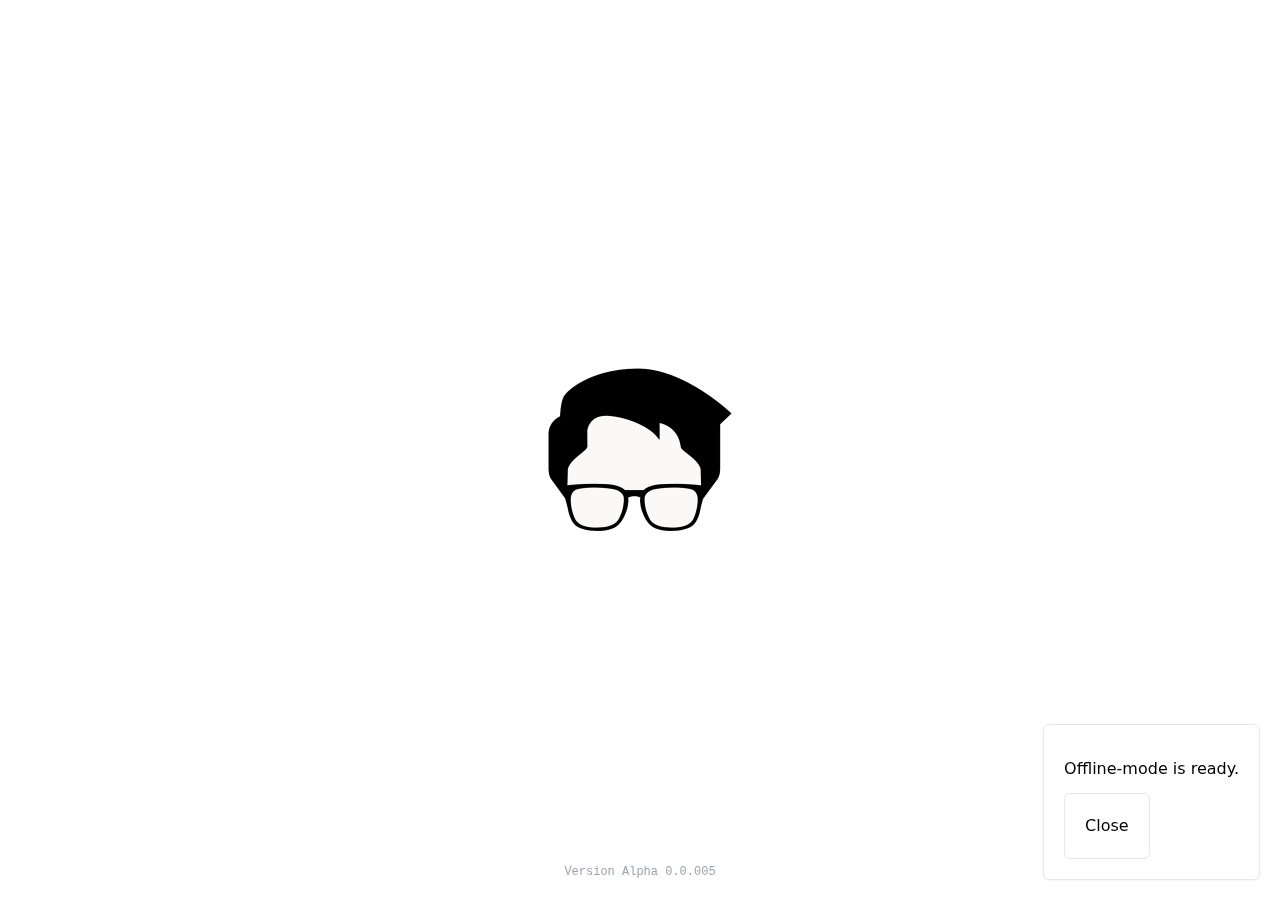
==== index.html @ d0116a81 "link to github" ====
<!-- DONJON - Donjon Philippines

https://donjon.com.ph/
https://twitter.com/donjoncomph
https://github.com/donjoncomph




                                  *&@@@@@@@(                                    
                       @@@@@@@@@@@@@@@@@@@@@@@@@@@@@@/                          
                 @@@@@@@@@@@@@@@@@@@@@@@@@@@@@@@@@@@@@@@@@@                     
             @@@@@@@@@@@@@@@@@@@@@@@@@@@@@@@@@@@@@@@@@@@@@@@@@@@                
          /@@@@@@@@@@@@@@@@@@@@@@@@@@@@@@@@@@@@@@@@@@@@@@@@@@@@@@@@&            
         @@@@@@@@@@@@@@@@@@@@@@@@@@@@@@@@@@@@@@@@@@@@@@@@@@@@@@@@@@@@@@         
        .@@@@@@@@@@@@@@@@@@@@@@@@@@@@@@@@@@@@@@@@@@@@@@@@@@@@@@@@@@@@@@@@@      
        @@@@@@@@@@@@@@@@@@@@@@@@@@@@@@@@@@@@@@@@@@@@@@@@@@@@@@@@@@@@@@@@@@@@@   
       @@@@@@@@@@@@@@@,           @@@@@@@@@@@@@@@@@@@@@@@@@@@@@@@@@@@@@@@@@%    
    (@@@@@@@@@@@@@@@                     @@@@@@@# ,@@@@@@@@@@@@@@@@@@@@@@       
   .@@@@@@@@@@@@@@@                          @@@#     @@@@@@@@@@@@@@@@@@@       
   .@@@@@@@@@@@@@@@                            (#       @@@@@@@@@@@@@@@@@       
   .@@@@@@@@@@@@@@@                                      @@@@@@@@@@@@@@@@       
   .@@@@@@@@@@@@@@@                                       @@@@@@@@@@@@@@@       
   .@@@@@@@@@@@@                                             @@@@@@@@@@@@       
   .@@@@@@@@@                                                  @@@@@@@@@@       
   .@@@@@@@#                                                     @@@@@@@@       
    @@@@@@@                                                      @@@@@@@@       
     @@@@@@                                                      @@@@@@@        
       @@@@@@@@@@@@@@@@@@@@@@@@@            /@@@@@@@@@@@@@@@@@@@@@@@@@          
        .@@@@                    @@@@@@@@@@@                   @@@@@            
          @@&                     @@     @,                     @@              
           @@                     @@     @@                     @*              
           *@                    @@      @@                    @@               
            @@                  @@        &@                  %@                
              @@              @@.           @@              /@@                 
                  %@@@@@@@@@                    #@@@@@@@@@                      









-->
<!DOCTYPE html>
<html lang="en">
<head>
<meta charset="utf-8" />
<meta name="viewport" content="width=device-width, initial-scale=1.0" />
<meta name="description" content="DONJON is an innovation entity that focuses on ideas, technology, music and nature." />
<meta name="theme-color" content="#FFFFFF" />
<meta name="robots" content="all" />
<title>DONJON</title>
<link rel="apple-touch-icon" sizes="180x180" href="/apple-touch-icon.png" />
<link rel="icon" type="image/png" sizes="64x64" href="/favicon-64x64.png" />
<link rel="icon" type="image/png" sizes="32x32" href="/favicon-32x32.png" />
<link rel="icon" type="image/png" sizes="16x16" href="/favicon-16x16.png" />
<link rel="icon" type="image/svg+xml" href="/favicon.svg" />
<link rel="shortcut icon" type="image/x-icon" href="/favicon.ico" />
  <script type="module" crossorigin src="/assets/index-064e9f41.js"></script>
  <link rel="stylesheet" href="/assets/index-8ccf3481.css">
<link rel="manifest" href="/manifest.webmanifest"></head>
<body class="overflow-hidden overscroll-contain pointer-events-none">
<div id="app"></div>

<noscript><strong>DONJON needs JavaScript enabled.</strong></noscript>
</body>
</html>
---- assets/index-8ccf3481.css ----
*,:before,:after{box-sizing:border-box;border-width:0;border-style:solid;border-color:#e5e7eb}:before,:after{--tw-content: ""}html{line-height:1.5;-webkit-text-size-adjust:100%;-moz-tab-size:4;-o-tab-size:4;tab-size:4;font-family:ui-sans-serif,system-ui,-apple-system,BlinkMacSystemFont,Segoe UI,Roboto,Helvetica Neue,Arial,Noto Sans,sans-serif,"Apple Color Emoji","Segoe UI Emoji",Segoe UI Symbol,"Noto Color Emoji";font-feature-settings:normal;font-variation-settings:normal}body{margin:0;line-height:inherit}hr{height:0;color:inherit;border-top-width:1px}abbr:where([title]){-webkit-text-decoration:underline dotted;text-decoration:underline dotted}h1,h2,h3,h4,h5,h6{font-size:inherit;font-weight:inherit}a{color:inherit;text-decoration:inherit}b,strong{font-weight:bolder}code,kbd,samp,pre{font-family:ui-monospace,SFMono-Regular,Menlo,Monaco,Consolas,Liberation Mono,Courier New,monospace;font-size:1em}small{font-size:80%}sub,sup{font-size:75%;line-height:0;position:relative;vertical-align:baseline}sub{bottom:-.25em}sup{top:-.5em}table{text-indent:0;border-color:inherit;border-collapse:collapse}button,input,optgroup,select,textarea{font-family:inherit;font-feature-settings:inherit;font-variation-settings:inherit;font-size:100%;font-weight:inherit;line-height:inherit;color:inherit;margin:0;padding:0}button,select{text-transform:none}button,[type=button],[type=reset],[type=submit]{-webkit-appearance:button;background-color:transparent;background-image:none}:-moz-focusring{outline:auto}:-moz-ui-invalid{box-shadow:none}progress{vertical-align:baseline}::-webkit-inner-spin-button,::-webkit-outer-spin-button{height:auto}[type=search]{-webkit-appearance:textfield;outline-offset:-2px}::-webkit-search-decoration{-webkit-appearance:none}::-webkit-file-upload-button{-webkit-appearance:button;font:inherit}summary{display:list-item}blockquote,dl,dd,h1,h2,h3,h4,h5,h6,hr,figure,p,pre{margin:0}fieldset{margin:0;padding:0}legend{padding:0}ol,ul,menu{list-style:none;margin:0;padding:0}dialog{padding:0}textarea{resize:vertical}input::-moz-placeholder,textarea::-moz-placeholder{opacity:1;color:#9ca3af}input::placeholder,textarea::placeholder{opacity:1;color:#9ca3af}button,[role=button]{cursor:pointer}:disabled{cursor:default}img,svg,video,canvas,audio,iframe,embed,object{display:block;vertical-align:middle}img,video{max-width:100%;height:auto}[hidden]{display:none}*,:before,:after{--tw-border-spacing-x: 0;--tw-border-spacing-y: 0;--tw-translate-x: 0;--tw-translate-y: 0;--tw-rotate: 0;--tw-skew-x: 0;--tw-skew-y: 0;--tw-scale-x: 1;--tw-scale-y: 1;--tw-pan-x: ;--tw-pan-y: ;--tw-pinch-zoom: ;--tw-scroll-snap-strictness: proximity;--tw-gradient-from-position: ;--tw-gradient-via-position: ;--tw-gradient-to-position: ;--tw-ordinal: ;--tw-slashed-zero: ;--tw-numeric-figure: ;--tw-numeric-spacing: ;--tw-numeric-fraction: ;--tw-ring-inset: ;--tw-ring-offset-width: 0px;--tw-ring-offset-color: #fff;--tw-ring-color: rgb(59 130 246 / .5);--tw-ring-offset-shadow: 0 0 #0000;--tw-ring-shadow: 0 0 #0000;--tw-shadow: 0 0 #0000;--tw-shadow-colored: 0 0 #0000;--tw-blur: ;--tw-brightness: ;--tw-contrast: ;--tw-grayscale: ;--tw-hue-rotate: ;--tw-invert: ;--tw-saturate: ;--tw-sepia: ;--tw-drop-shadow: ;--tw-backdrop-blur: ;--tw-backdrop-brightness: ;--tw-backdrop-contrast: ;--tw-backdrop-grayscale: ;--tw-backdrop-hue-rotate: ;--tw-backdrop-invert: ;--tw-backdrop-opacity: ;--tw-backdrop-saturate: ;--tw-backdrop-sepia: }::backdrop{--tw-border-spacing-x: 0;--tw-border-spacing-y: 0;--tw-translate-x: 0;--tw-translate-y: 0;--tw-rotate: 0;--tw-skew-x: 0;--tw-skew-y: 0;--tw-scale-x: 1;--tw-scale-y: 1;--tw-pan-x: ;--tw-pan-y: ;--tw-pinch-zoom: ;--tw-scroll-snap-strictness: proximity;--tw-gradient-from-position: ;--tw-gradient-via-position: ;--tw-gradient-to-position: ;--tw-ordinal: ;--tw-slashed-zero: ;--tw-numeric-figure: ;--tw-numeric-spacing: ;--tw-numeric-fraction: ;--tw-ring-inset: ;--tw-ring-offset-width: 0px;--tw-ring-offset-color: #fff;--tw-ring-color: rgb(59 130 246 / .5);--tw-ring-offset-shadow: 0 0 #0000;--tw-ring-shadow: 0 0 #0000;--tw-shadow: 0 0 #0000;--tw-shadow-colored: 0 0 #0000;--tw-blur: ;--tw-brightness: ;--tw-contrast: ;--tw-grayscale: ;--tw-hue-rotate: ;--tw-invert: ;--tw-saturate: ;--tw-sepia: ;--tw-drop-shadow: ;--tw-backdrop-blur: ;--tw-backdrop-brightness: ;--tw-backdrop-contrast: ;--tw-backdrop-grayscale: ;--tw-backdrop-hue-rotate: ;--tw-backdrop-invert: ;--tw-backdrop-opacity: ;--tw-backdrop-saturate: ;--tw-backdrop-sepia: }.container{width:100%}@media (min-width: 640px){.container{max-width:640px}}@media (min-width: 768px){.container{max-width:768px}}@media (min-width: 1024px){.container{max-width:1024px}}@media (min-width: 1280px){.container{max-width:1280px}}@media (min-width: 1536px){.container{max-width:1536px}}.visible{visibility:visible}.invisible{visibility:hidden}.static{position:static}.fixed{position:fixed}.bottom-0{bottom:0px}.bottom-5{bottom:1.25rem}.right-0{right:0px}.top-5{top:1.25rem}.z-auto{z-index:auto}.m-5{margin:1.25rem}.mx-auto{margin-left:auto;margin-right:auto}.my-3{margin-top:.75rem;margin-bottom:.75rem}.my-auto{margin-top:auto;margin-bottom:auto}.flex{display:flex}.inline-flex{display:inline-flex}.h-full{height:100%}.h-screen{height:100vh}@keyframes pulse{50%{opacity:.5}}.animate-pulse{animation:pulse 2s cubic-bezier(.4,0,.6,1) infinite}.place-content-center{place-content:center}.items-center{align-items:center}.justify-center{justify-content:center}.rounded-lg{border-radius:.5rem}.rounded-md{border-radius:.375rem}.border{border-width:1px}.border-0{border-width:0px}.bg-lime-400{--tw-bg-opacity: 1;background-color:rgb(163 230 53 / var(--tw-bg-opacity))}.p-10{padding:2.5rem}.p-5{padding:1.25rem}.px-9{padding-left:2.25rem;padding-right:2.25rem}.py-3{padding-top:.75rem;padding-bottom:.75rem}.text-left{text-align:left}.font-mono{font-family:ui-monospace,SFMono-Regular,Menlo,Monaco,Consolas,Liberation Mono,Courier New,monospace}.text-xs{font-size:.75rem;line-height:1rem}.text-black{--tw-text-opacity: 1;color:rgb(0 0 0 / var(--tw-text-opacity))}.text-gray-400{--tw-text-opacity: 1;color:rgb(156 163 175 / var(--tw-text-opacity))}.shadow-sm{--tw-shadow: 0 1px 2px 0 rgb(0 0 0 / .05);--tw-shadow-colored: 0 1px 2px 0 var(--tw-shadow-color);box-shadow:var(--tw-ring-offset-shadow, 0 0 #0000),var(--tw-ring-shadow, 0 0 #0000),var(--tw-shadow)}.pwa-toast{position:fixed;right:0px;bottom:0px;z-index:auto;margin:1.25rem;border-radius:.375rem;border-width:1px;padding:1.25rem;text-align:left;--tw-shadow: 0 1px 2px 0 rgb(0 0 0 / .05);--tw-shadow-colored: 0 1px 2px 0 var(--tw-shadow-color);box-shadow:var(--tw-ring-offset-shadow, 0 0 #0000),var(--tw-ring-shadow, 0 0 #0000),var(--tw-shadow)}.pwa-toast .message{margin-top:.75rem;margin-bottom:.75rem}.pwa-toast button{border-radius:.375rem;border-width:1px;padding:1.25rem}
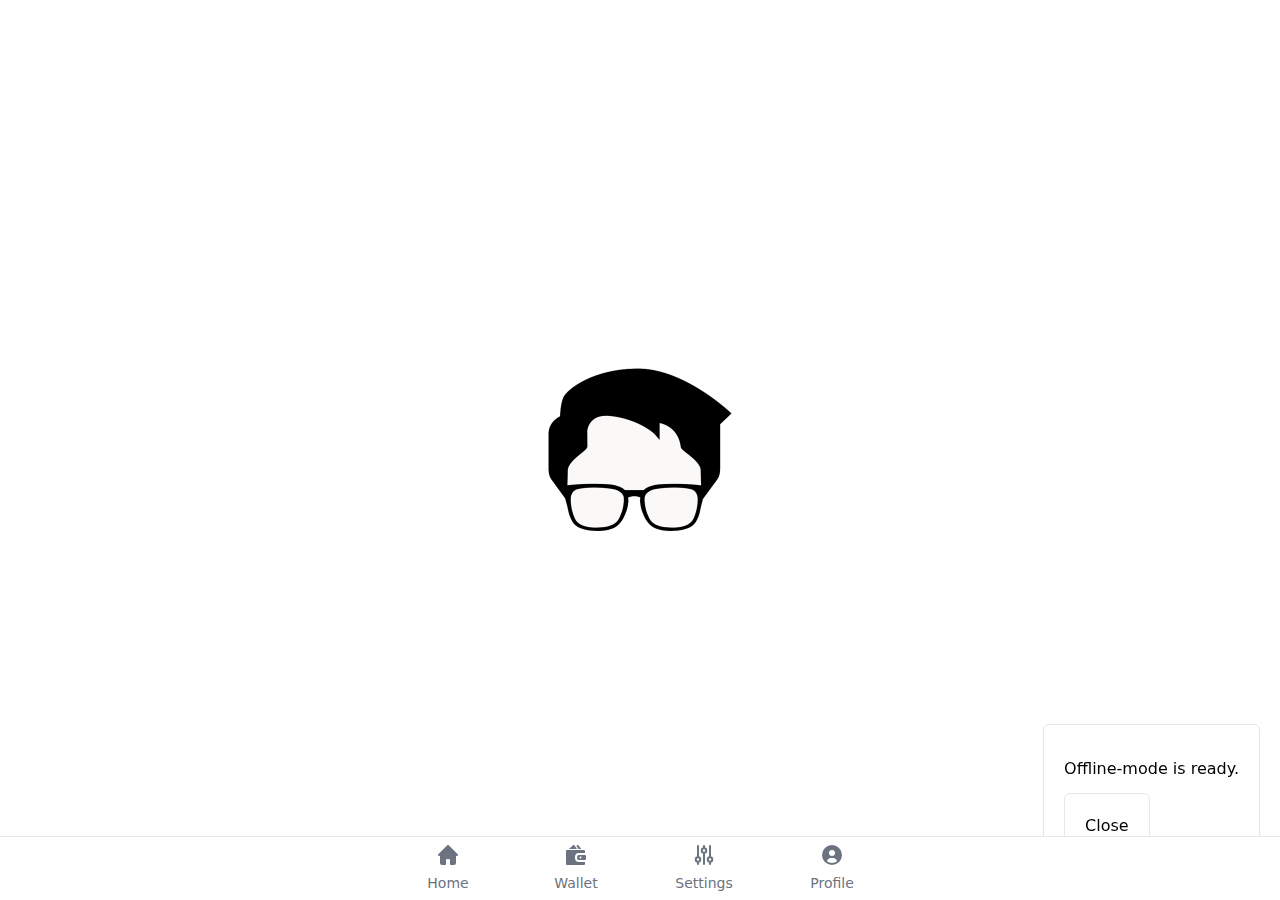
==== commit c8214f92: "version Alpha 0.0.006" ====
--- a/index.html
+++ b/index.html
@@ -59,8 +59,8 @@
 <link rel="icon" type="image/png" sizes="16x16" href="/favicon-16x16.png" />
 <link rel="icon" type="image/svg+xml" href="/favicon.svg" />
 <link rel="shortcut icon" type="image/x-icon" href="/favicon.ico" />
-  <script type="module" crossorigin src="/assets/index-064e9f41.js"></script>
-  <link rel="stylesheet" href="/assets/index-8ccf3481.css">
+  <script type="module" crossorigin src="/assets/index-a3310cd2.js"></script>
+  <link rel="stylesheet" href="/assets/index-ad580ae8.css">
 <link rel="manifest" href="/manifest.webmanifest"></head>
 <body class="overflow-hidden overscroll-contain pointer-events-none">
 <div id="app"></div>
--- a/assets/index-ad580ae8.css
+++ b/assets/index-ad580ae8.css
@@ -0,0 +1 @@
+*,:before,:after{box-sizing:border-box;border-width:0;border-style:solid;border-color:#e5e7eb}:before,:after{--tw-content: ""}html,:host{line-height:1.5;-webkit-text-size-adjust:100%;-moz-tab-size:4;-o-tab-size:4;tab-size:4;font-family:ui-sans-serif,system-ui,sans-serif,"Apple Color Emoji","Segoe UI Emoji",Segoe UI Symbol,"Noto Color Emoji";font-feature-settings:normal;font-variation-settings:normal;-webkit-tap-highlight-color:transparent}body{margin:0;line-height:inherit}hr{height:0;color:inherit;border-top-width:1px}abbr:where([title]){-webkit-text-decoration:underline dotted;text-decoration:underline dotted}h1,h2,h3,h4,h5,h6{font-size:inherit;font-weight:inherit}a{color:inherit;text-decoration:inherit}b,strong{font-weight:bolder}code,kbd,samp,pre{font-family:ui-monospace,SFMono-Regular,Menlo,Monaco,Consolas,Liberation Mono,Courier New,monospace;font-feature-settings:normal;font-variation-settings:normal;font-size:1em}small{font-size:80%}sub,sup{font-size:75%;line-height:0;position:relative;vertical-align:baseline}sub{bottom:-.25em}sup{top:-.5em}table{text-indent:0;border-color:inherit;border-collapse:collapse}button,input,optgroup,select,textarea{font-family:inherit;font-feature-settings:inherit;font-variation-settings:inherit;font-size:100%;font-weight:inherit;line-height:inherit;letter-spacing:inherit;color:inherit;margin:0;padding:0}button,select{text-transform:none}button,input:where([type=button]),input:where([type=reset]),input:where([type=submit]){-webkit-appearance:button;background-color:transparent;background-image:none}:-moz-focusring{outline:auto}:-moz-ui-invalid{box-shadow:none}progress{vertical-align:baseline}::-webkit-inner-spin-button,::-webkit-outer-spin-button{height:auto}[type=search]{-webkit-appearance:textfield;outline-offset:-2px}::-webkit-search-decoration{-webkit-appearance:none}::-webkit-file-upload-button{-webkit-appearance:button;font:inherit}summary{display:list-item}blockquote,dl,dd,h1,h2,h3,h4,h5,h6,hr,figure,p,pre{margin:0}fieldset{margin:0;padding:0}legend{padding:0}ol,ul,menu{list-style:none;margin:0;padding:0}dialog{padding:0}textarea{resize:vertical}input::-moz-placeholder,textarea::-moz-placeholder{opacity:1;color:#9ca3af}input::placeholder,textarea::placeholder{opacity:1;color:#9ca3af}button,[role=button]{cursor:pointer}:disabled{cursor:default}img,svg,video,canvas,audio,iframe,embed,object{display:block;vertical-align:middle}img,video{max-width:100%;height:auto}[hidden]{display:none}*,:before,:after{--tw-border-spacing-x: 0;--tw-border-spacing-y: 0;--tw-translate-x: 0;--tw-translate-y: 0;--tw-rotate: 0;--tw-skew-x: 0;--tw-skew-y: 0;--tw-scale-x: 1;--tw-scale-y: 1;--tw-pan-x: ;--tw-pan-y: ;--tw-pinch-zoom: ;--tw-scroll-snap-strictness: proximity;--tw-gradient-from-position: ;--tw-gradient-via-position: ;--tw-gradient-to-position: ;--tw-ordinal: ;--tw-slashed-zero: ;--tw-numeric-figure: ;--tw-numeric-spacing: ;--tw-numeric-fraction: ;--tw-ring-inset: ;--tw-ring-offset-width: 0px;--tw-ring-offset-color: #fff;--tw-ring-color: rgb(59 130 246 / .5);--tw-ring-offset-shadow: 0 0 #0000;--tw-ring-shadow: 0 0 #0000;--tw-shadow: 0 0 #0000;--tw-shadow-colored: 0 0 #0000;--tw-blur: ;--tw-brightness: ;--tw-contrast: ;--tw-grayscale: ;--tw-hue-rotate: ;--tw-invert: ;--tw-saturate: ;--tw-sepia: ;--tw-drop-shadow: ;--tw-backdrop-blur: ;--tw-backdrop-brightness: ;--tw-backdrop-contrast: ;--tw-backdrop-grayscale: ;--tw-backdrop-hue-rotate: ;--tw-backdrop-invert: ;--tw-backdrop-opacity: ;--tw-backdrop-saturate: ;--tw-backdrop-sepia: ;--tw-contain-size: ;--tw-contain-layout: ;--tw-contain-paint: ;--tw-contain-style: }::backdrop{--tw-border-spacing-x: 0;--tw-border-spacing-y: 0;--tw-translate-x: 0;--tw-translate-y: 0;--tw-rotate: 0;--tw-skew-x: 0;--tw-skew-y: 0;--tw-scale-x: 1;--tw-scale-y: 1;--tw-pan-x: ;--tw-pan-y: ;--tw-pinch-zoom: ;--tw-scroll-snap-strictness: proximity;--tw-gradient-from-position: ;--tw-gradient-via-position: ;--tw-gradient-to-position: ;--tw-ordinal: ;--tw-slashed-zero: ;--tw-numeric-figure: ;--tw-numeric-spacing: ;--tw-numeric-fraction: ;--tw-ring-inset: ;--tw-ring-offset-width: 0px;--tw-ring-offset-color: #fff;--tw-ring-color: rgb(59 130 246 / .5);--tw-ring-offset-shadow: 0 0 #0000;--tw-ring-shadow: 0 0 #0000;--tw-shadow: 0 0 #0000;--tw-shadow-colored: 0 0 #0000;--tw-blur: ;--tw-brightness: ;--tw-contrast: ;--tw-grayscale: ;--tw-hue-rotate: ;--tw-invert: ;--tw-saturate: ;--tw-sepia: ;--tw-drop-shadow: ;--tw-backdrop-blur: ;--tw-backdrop-brightness: ;--tw-backdrop-contrast: ;--tw-backdrop-grayscale: ;--tw-backdrop-hue-rotate: ;--tw-backdrop-invert: ;--tw-backdrop-opacity: ;--tw-backdrop-saturate: ;--tw-backdrop-sepia: ;--tw-contain-size: ;--tw-contain-layout: ;--tw-contain-paint: ;--tw-contain-style: }.container{width:100%}@media (min-width: 640px){.container{max-width:640px}}@media (min-width: 768px){.container{max-width:768px}}@media (min-width: 1024px){.container{max-width:1024px}}@media (min-width: 1280px){.container{max-width:1280px}}@media (min-width: 1536px){.container{max-width:1536px}}.visible{visibility:visible}.invisible{visibility:hidden}.static{position:static}.fixed{position:fixed}.bottom-0{bottom:0}.bottom-5{bottom:1.25rem}.left-0{left:0}.right-0{right:0}.top-5{top:1.25rem}.z-50{z-index:50}.z-auto{z-index:auto}.m-5{margin:1.25rem}.mx-auto{margin-left:auto;margin-right:auto}.my-3{margin-top:.75rem;margin-bottom:.75rem}.my-auto{margin-top:auto;margin-bottom:auto}.mb-2{margin-bottom:.5rem}.flex{display:flex}.inline-flex{display:inline-flex}.grid{display:grid}.h-16{height:4rem}.h-5{height:1.25rem}.h-full{height:100%}.h-screen{height:100vh}.w-5{width:1.25rem}.w-full{width:100%}.max-w-lg{max-width:32rem}@keyframes pulse{50%{opacity:.5}}.animate-pulse{animation:pulse 2s cubic-bezier(.4,0,.6,1) infinite}.grid-cols-4{grid-template-columns:repeat(4,minmax(0,1fr))}.flex-col{flex-direction:column}.place-content-center{place-content:center}.items-center{align-items:center}.justify-center{justify-content:center}.rounded-lg{border-radius:.5rem}.rounded-md{border-radius:.375rem}.border{border-width:1px}.border-0{border-width:0px}.border-t{border-top-width:1px}.border-gray-200{--tw-border-opacity: 1;border-color:rgb(229 231 235 / var(--tw-border-opacity))}.bg-lime-400{--tw-bg-opacity: 1;background-color:rgb(163 230 53 / var(--tw-bg-opacity))}.bg-white{--tw-bg-opacity: 1;background-color:rgb(255 255 255 / var(--tw-bg-opacity))}.p-10{padding:2.5rem}.p-5{padding:1.25rem}.px-5{padding-left:1.25rem;padding-right:1.25rem}.px-9{padding-left:2.25rem;padding-right:2.25rem}.py-3{padding-top:.75rem;padding-bottom:.75rem}.text-left{text-align:left}.font-mono{font-family:ui-monospace,SFMono-Regular,Menlo,Monaco,Consolas,Liberation Mono,Courier New,monospace}.text-sm{font-size:.875rem;line-height:1.25rem}.text-xs{font-size:.75rem;line-height:1rem}.font-medium{font-weight:500}.text-black{--tw-text-opacity: 1;color:rgb(0 0 0 / var(--tw-text-opacity))}.text-gray-400{--tw-text-opacity: 1;color:rgb(156 163 175 / var(--tw-text-opacity))}.text-gray-500{--tw-text-opacity: 1;color:rgb(107 114 128 / var(--tw-text-opacity))}.shadow-sm{--tw-shadow: 0 1px 2px 0 rgb(0 0 0 / .05);--tw-shadow-colored: 0 1px 2px 0 var(--tw-shadow-color);box-shadow:var(--tw-ring-offset-shadow, 0 0 #0000),var(--tw-ring-shadow, 0 0 #0000),var(--tw-shadow)}.hover\:bg-gray-50:hover{--tw-bg-opacity: 1;background-color:rgb(249 250 251 / var(--tw-bg-opacity))}.group:hover .group-hover\:text-blue-600{--tw-text-opacity: 1;color:rgb(37 99 235 / var(--tw-text-opacity))}@media (prefers-color-scheme: dark){.dark\:border-gray-600{--tw-border-opacity: 1;border-color:rgb(75 85 99 / var(--tw-border-opacity))}.dark\:bg-gray-700{--tw-bg-opacity: 1;background-color:rgb(55 65 81 / var(--tw-bg-opacity))}.dark\:text-gray-400{--tw-text-opacity: 1;color:rgb(156 163 175 / var(--tw-text-opacity))}.dark\:hover\:bg-gray-800:hover{--tw-bg-opacity: 1;background-color:rgb(31 41 55 / var(--tw-bg-opacity))}.group:hover .dark\:group-hover\:text-blue-500{--tw-text-opacity: 1;color:rgb(59 130 246 / var(--tw-text-opacity))}}.pwa-toast{position:fixed;right:0;bottom:0;z-index:auto;margin:1.25rem;border-radius:.375rem;border-width:1px;padding:1.25rem;text-align:left;--tw-shadow: 0 1px 2px 0 rgb(0 0 0 / .05);--tw-shadow-colored: 0 1px 2px 0 var(--tw-shadow-color);box-shadow:var(--tw-ring-offset-shadow, 0 0 #0000),var(--tw-ring-shadow, 0 0 #0000),var(--tw-shadow)}.pwa-toast .message{margin-top:.75rem;margin-bottom:.75rem}.pwa-toast button{border-radius:.375rem;border-width:1px;padding:1.25rem}
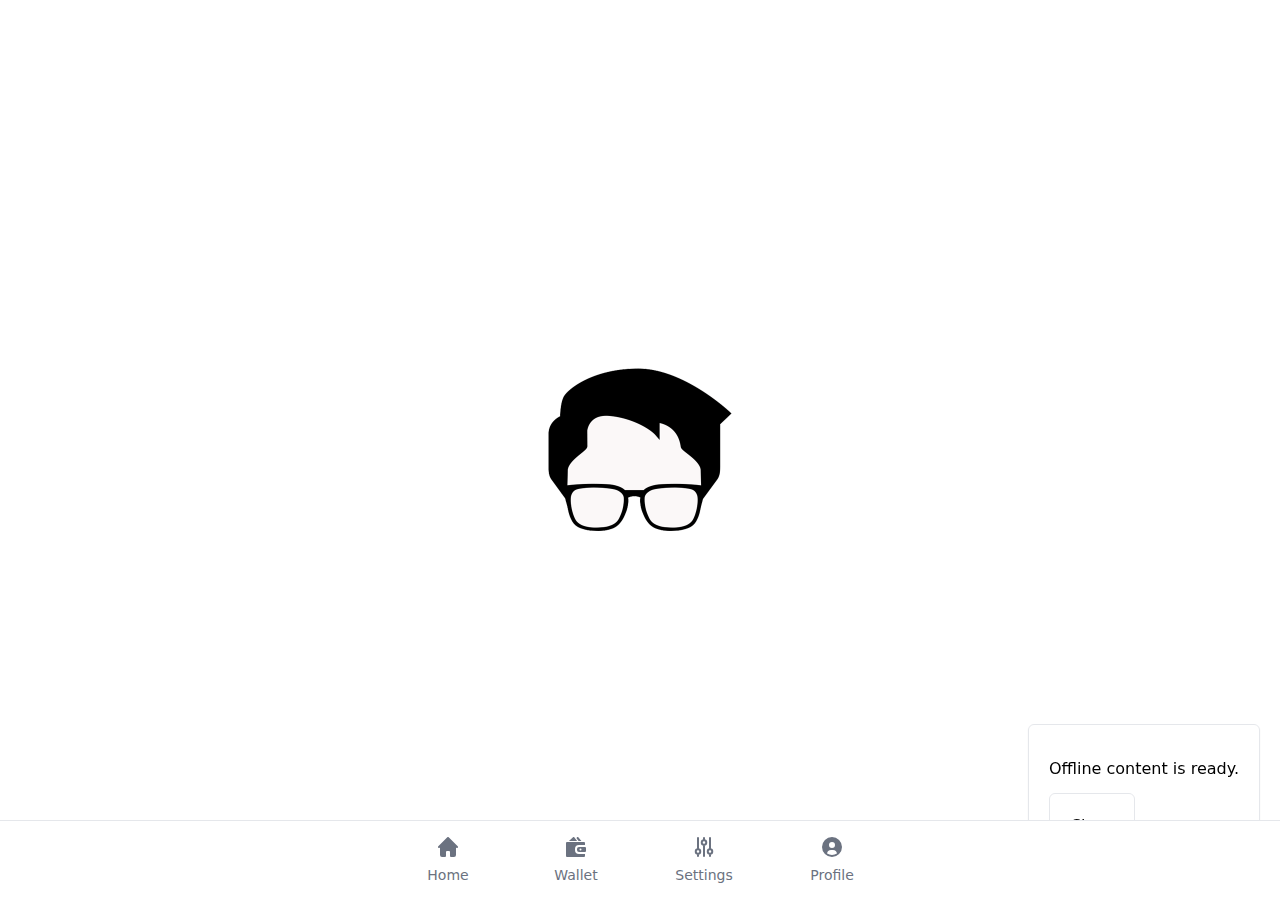
==== commit 701466f7: "version Alpha 0.0.007" ====
--- a/index.html
+++ b/index.html
@@ -59,8 +59,8 @@
 <link rel="icon" type="image/png" sizes="16x16" href="/favicon-16x16.png" />
 <link rel="icon" type="image/svg+xml" href="/favicon.svg" />
 <link rel="shortcut icon" type="image/x-icon" href="/favicon.ico" />
-  <script type="module" crossorigin src="/assets/index-a3310cd2.js"></script>
-  <link rel="stylesheet" href="/assets/index-ad580ae8.css">
+  <script type="module" crossorigin src="/assets/index-020f67b7.js"></script>
+  <link rel="stylesheet" href="/assets/index-e0534574.css">
 <link rel="manifest" href="/manifest.webmanifest"></head>
 <body class="overflow-hidden overscroll-contain pointer-events-none">
 <div id="app"></div>
--- a/assets/index-e0534574.css
+++ b/assets/index-e0534574.css
@@ -0,0 +1 @@
+*,:before,:after{box-sizing:border-box;border-width:0;border-style:solid;border-color:#e5e7eb}:before,:after{--tw-content: ""}html,:host{line-height:1.5;-webkit-text-size-adjust:100%;-moz-tab-size:4;-o-tab-size:4;tab-size:4;font-family:ui-sans-serif,system-ui,sans-serif,"Apple Color Emoji","Segoe UI Emoji",Segoe UI Symbol,"Noto Color Emoji";font-feature-settings:normal;font-variation-settings:normal;-webkit-tap-highlight-color:transparent}body{margin:0;line-height:inherit}hr{height:0;color:inherit;border-top-width:1px}abbr:where([title]){-webkit-text-decoration:underline dotted;text-decoration:underline dotted}h1,h2,h3,h4,h5,h6{font-size:inherit;font-weight:inherit}a{color:inherit;text-decoration:inherit}b,strong{font-weight:bolder}code,kbd,samp,pre{font-family:ui-monospace,SFMono-Regular,Menlo,Monaco,Consolas,Liberation Mono,Courier New,monospace;font-feature-settings:normal;font-variation-settings:normal;font-size:1em}small{font-size:80%}sub,sup{font-size:75%;line-height:0;position:relative;vertical-align:baseline}sub{bottom:-.25em}sup{top:-.5em}table{text-indent:0;border-color:inherit;border-collapse:collapse}button,input,optgroup,select,textarea{font-family:inherit;font-feature-settings:inherit;font-variation-settings:inherit;font-size:100%;font-weight:inherit;line-height:inherit;letter-spacing:inherit;color:inherit;margin:0;padding:0}button,select{text-transform:none}button,input:where([type=button]),input:where([type=reset]),input:where([type=submit]){-webkit-appearance:button;background-color:transparent;background-image:none}:-moz-focusring{outline:auto}:-moz-ui-invalid{box-shadow:none}progress{vertical-align:baseline}::-webkit-inner-spin-button,::-webkit-outer-spin-button{height:auto}[type=search]{-webkit-appearance:textfield;outline-offset:-2px}::-webkit-search-decoration{-webkit-appearance:none}::-webkit-file-upload-button{-webkit-appearance:button;font:inherit}summary{display:list-item}blockquote,dl,dd,h1,h2,h3,h4,h5,h6,hr,figure,p,pre{margin:0}fieldset{margin:0;padding:0}legend{padding:0}ol,ul,menu{list-style:none;margin:0;padding:0}dialog{padding:0}textarea{resize:vertical}input::-moz-placeholder,textarea::-moz-placeholder{opacity:1;color:#9ca3af}input::placeholder,textarea::placeholder{opacity:1;color:#9ca3af}button,[role=button]{cursor:pointer}:disabled{cursor:default}img,svg,video,canvas,audio,iframe,embed,object{display:block;vertical-align:middle}img,video{max-width:100%;height:auto}[hidden]{display:none}*,:before,:after{--tw-border-spacing-x: 0;--tw-border-spacing-y: 0;--tw-translate-x: 0;--tw-translate-y: 0;--tw-rotate: 0;--tw-skew-x: 0;--tw-skew-y: 0;--tw-scale-x: 1;--tw-scale-y: 1;--tw-pan-x: ;--tw-pan-y: ;--tw-pinch-zoom: ;--tw-scroll-snap-strictness: proximity;--tw-gradient-from-position: ;--tw-gradient-via-position: ;--tw-gradient-to-position: ;--tw-ordinal: ;--tw-slashed-zero: ;--tw-numeric-figure: ;--tw-numeric-spacing: ;--tw-numeric-fraction: ;--tw-ring-inset: ;--tw-ring-offset-width: 0px;--tw-ring-offset-color: #fff;--tw-ring-color: rgb(59 130 246 / .5);--tw-ring-offset-shadow: 0 0 #0000;--tw-ring-shadow: 0 0 #0000;--tw-shadow: 0 0 #0000;--tw-shadow-colored: 0 0 #0000;--tw-blur: ;--tw-brightness: ;--tw-contrast: ;--tw-grayscale: ;--tw-hue-rotate: ;--tw-invert: ;--tw-saturate: ;--tw-sepia: ;--tw-drop-shadow: ;--tw-backdrop-blur: ;--tw-backdrop-brightness: ;--tw-backdrop-contrast: ;--tw-backdrop-grayscale: ;--tw-backdrop-hue-rotate: ;--tw-backdrop-invert: ;--tw-backdrop-opacity: ;--tw-backdrop-saturate: ;--tw-backdrop-sepia: ;--tw-contain-size: ;--tw-contain-layout: ;--tw-contain-paint: ;--tw-contain-style: }::backdrop{--tw-border-spacing-x: 0;--tw-border-spacing-y: 0;--tw-translate-x: 0;--tw-translate-y: 0;--tw-rotate: 0;--tw-skew-x: 0;--tw-skew-y: 0;--tw-scale-x: 1;--tw-scale-y: 1;--tw-pan-x: ;--tw-pan-y: ;--tw-pinch-zoom: ;--tw-scroll-snap-strictness: proximity;--tw-gradient-from-position: ;--tw-gradient-via-position: ;--tw-gradient-to-position: ;--tw-ordinal: ;--tw-slashed-zero: ;--tw-numeric-figure: ;--tw-numeric-spacing: ;--tw-numeric-fraction: ;--tw-ring-inset: ;--tw-ring-offset-width: 0px;--tw-ring-offset-color: #fff;--tw-ring-color: rgb(59 130 246 / .5);--tw-ring-offset-shadow: 0 0 #0000;--tw-ring-shadow: 0 0 #0000;--tw-shadow: 0 0 #0000;--tw-shadow-colored: 0 0 #0000;--tw-blur: ;--tw-brightness: ;--tw-contrast: ;--tw-grayscale: ;--tw-hue-rotate: ;--tw-invert: ;--tw-saturate: ;--tw-sepia: ;--tw-drop-shadow: ;--tw-backdrop-blur: ;--tw-backdrop-brightness: ;--tw-backdrop-contrast: ;--tw-backdrop-grayscale: ;--tw-backdrop-hue-rotate: ;--tw-backdrop-invert: ;--tw-backdrop-opacity: ;--tw-backdrop-saturate: ;--tw-backdrop-sepia: ;--tw-contain-size: ;--tw-contain-layout: ;--tw-contain-paint: ;--tw-contain-style: }.container{width:100%}@media (min-width: 640px){.container{max-width:640px}}@media (min-width: 768px){.container{max-width:768px}}@media (min-width: 1024px){.container{max-width:1024px}}@media (min-width: 1280px){.container{max-width:1280px}}@media (min-width: 1536px){.container{max-width:1536px}}.visible{visibility:visible}.invisible{visibility:hidden}.static{position:static}.fixed{position:fixed}.bottom-0{bottom:0}.bottom-5{bottom:1.25rem}.left-0{left:0}.right-0{right:0}.top-5{top:1.25rem}.z-50{z-index:50}.z-auto{z-index:auto}.m-5{margin:1.25rem}.mx-auto{margin-left:auto;margin-right:auto}.my-3{margin-top:.75rem;margin-bottom:.75rem}.my-auto{margin-top:auto;margin-bottom:auto}.mb-2{margin-bottom:.5rem}.flex{display:flex}.inline-flex{display:inline-flex}.grid{display:grid}.h-20{height:5rem}.h-5{height:1.25rem}.h-full{height:100%}.h-screen{height:100vh}.w-5{width:1.25rem}.w-full{width:100%}.max-w-lg{max-width:32rem}@keyframes pulse{50%{opacity:.5}}.animate-pulse{animation:pulse 2s cubic-bezier(.4,0,.6,1) infinite}.grid-cols-4{grid-template-columns:repeat(4,minmax(0,1fr))}.flex-col{flex-direction:column}.place-content-center{place-content:center}.items-center{align-items:center}.justify-center{justify-content:center}.rounded-lg{border-radius:.5rem}.rounded-md{border-radius:.375rem}.border{border-width:1px}.border-0{border-width:0px}.border-t{border-top-width:1px}.border-gray-200{--tw-border-opacity: 1;border-color:rgb(229 231 235 / var(--tw-border-opacity))}.bg-lime-400{--tw-bg-opacity: 1;background-color:rgb(163 230 53 / var(--tw-bg-opacity))}.bg-white{--tw-bg-opacity: 1;background-color:rgb(255 255 255 / var(--tw-bg-opacity))}.p-10{padding:2.5rem}.p-5{padding:1.25rem}.px-5{padding-left:1.25rem;padding-right:1.25rem}.px-9{padding-left:2.25rem;padding-right:2.25rem}.py-3{padding-top:.75rem;padding-bottom:.75rem}.text-left{text-align:left}.font-mono{font-family:ui-monospace,SFMono-Regular,Menlo,Monaco,Consolas,Liberation Mono,Courier New,monospace}.text-sm{font-size:.875rem;line-height:1.25rem}.text-xs{font-size:.75rem;line-height:1rem}.font-medium{font-weight:500}.text-black{--tw-text-opacity: 1;color:rgb(0 0 0 / var(--tw-text-opacity))}.text-gray-400{--tw-text-opacity: 1;color:rgb(156 163 175 / var(--tw-text-opacity))}.text-gray-500{--tw-text-opacity: 1;color:rgb(107 114 128 / var(--tw-text-opacity))}.shadow-sm{--tw-shadow: 0 1px 2px 0 rgb(0 0 0 / .05);--tw-shadow-colored: 0 1px 2px 0 var(--tw-shadow-color);box-shadow:var(--tw-ring-offset-shadow, 0 0 #0000),var(--tw-ring-shadow, 0 0 #0000),var(--tw-shadow)}.hover\:bg-gray-50:hover{--tw-bg-opacity: 1;background-color:rgb(249 250 251 / var(--tw-bg-opacity))}.group:hover .group-hover\:text-blue-600{--tw-text-opacity: 1;color:rgb(37 99 235 / var(--tw-text-opacity))}@media (prefers-color-scheme: dark){.dark\:border-gray-600{--tw-border-opacity: 1;border-color:rgb(75 85 99 / var(--tw-border-opacity))}.dark\:bg-gray-700{--tw-bg-opacity: 1;background-color:rgb(55 65 81 / var(--tw-bg-opacity))}.dark\:text-gray-400{--tw-text-opacity: 1;color:rgb(156 163 175 / var(--tw-text-opacity))}.dark\:hover\:bg-gray-800:hover{--tw-bg-opacity: 1;background-color:rgb(31 41 55 / var(--tw-bg-opacity))}.group:hover .dark\:group-hover\:text-blue-500{--tw-text-opacity: 1;color:rgb(59 130 246 / var(--tw-text-opacity))}}.pwa-toast{position:fixed;right:0;bottom:0;z-index:auto;margin:1.25rem;border-radius:.375rem;border-width:1px;padding:1.25rem;text-align:left;--tw-shadow: 0 1px 2px 0 rgb(0 0 0 / .05);--tw-shadow-colored: 0 1px 2px 0 var(--tw-shadow-color);box-shadow:var(--tw-ring-offset-shadow, 0 0 #0000),var(--tw-ring-shadow, 0 0 #0000),var(--tw-shadow)}.pwa-toast .message{margin-top:.75rem;margin-bottom:.75rem}.pwa-toast button{border-radius:.375rem;border-width:1px;padding:1.25rem}
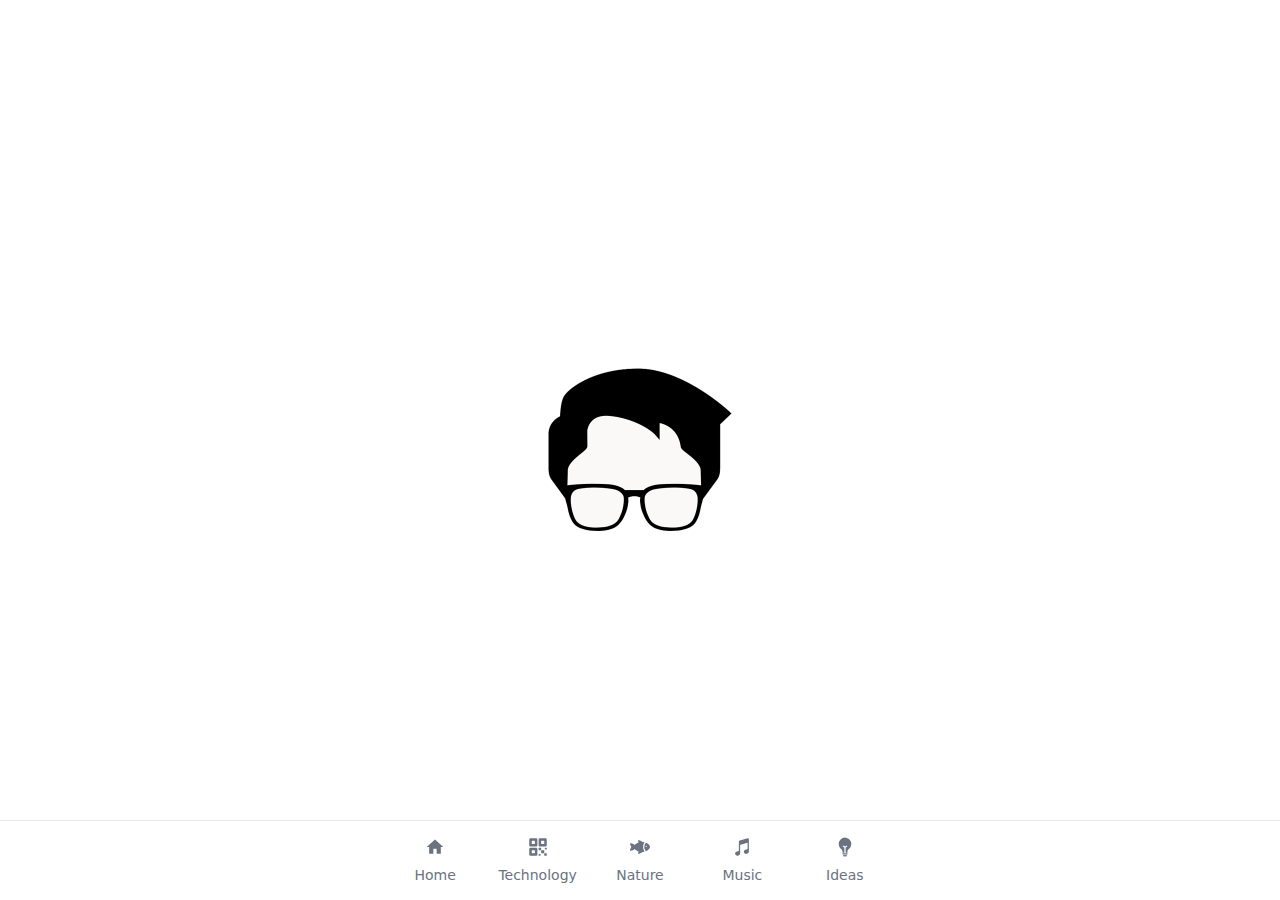
==== commit 7b787cc9: "updated alpha" ====
--- a/index.html
+++ b/index.html
@@ -59,8 +59,8 @@
 <link rel="icon" type="image/png" sizes="16x16" href="/favicon-16x16.png" />
 <link rel="icon" type="image/svg+xml" href="/favicon.svg" />
 <link rel="shortcut icon" type="image/x-icon" href="/favicon.ico" />
-  <script type="module" crossorigin src="/assets/index-020f67b7.js"></script>
-  <link rel="stylesheet" href="/assets/index-e0534574.css">
+  <script type="module" crossorigin src="/assets/index-12463a88.js"></script>
+  <link rel="stylesheet" href="/assets/index-323af0ec.css">
 <link rel="manifest" href="/manifest.webmanifest"></head>
 <body class="overflow-hidden overscroll-contain pointer-events-none">
 <div id="app"></div>
--- a/assets/index-323af0ec.css
+++ b/assets/index-323af0ec.css
@@ -0,0 +1 @@
+*,:before,:after{box-sizing:border-box;border-width:0;border-style:solid;border-color:#e5e7eb}:before,:after{--tw-content: ""}html,:host{line-height:1.5;-webkit-text-size-adjust:100%;-moz-tab-size:4;-o-tab-size:4;tab-size:4;font-family:ui-sans-serif,system-ui,sans-serif,"Apple Color Emoji","Segoe UI Emoji",Segoe UI Symbol,"Noto Color Emoji";font-feature-settings:normal;font-variation-settings:normal;-webkit-tap-highlight-color:transparent}body{margin:0;line-height:inherit}hr{height:0;color:inherit;border-top-width:1px}abbr:where([title]){-webkit-text-decoration:underline dotted;text-decoration:underline dotted}h1,h2,h3,h4,h5,h6{font-size:inherit;font-weight:inherit}a{color:inherit;text-decoration:inherit}b,strong{font-weight:bolder}code,kbd,samp,pre{font-family:ui-monospace,SFMono-Regular,Menlo,Monaco,Consolas,Liberation Mono,Courier New,monospace;font-feature-settings:normal;font-variation-settings:normal;font-size:1em}small{font-size:80%}sub,sup{font-size:75%;line-height:0;position:relative;vertical-align:baseline}sub{bottom:-.25em}sup{top:-.5em}table{text-indent:0;border-color:inherit;border-collapse:collapse}button,input,optgroup,select,textarea{font-family:inherit;font-feature-settings:inherit;font-variation-settings:inherit;font-size:100%;font-weight:inherit;line-height:inherit;letter-spacing:inherit;color:inherit;margin:0;padding:0}button,select{text-transform:none}button,input:where([type=button]),input:where([type=reset]),input:where([type=submit]){-webkit-appearance:button;background-color:transparent;background-image:none}:-moz-focusring{outline:auto}:-moz-ui-invalid{box-shadow:none}progress{vertical-align:baseline}::-webkit-inner-spin-button,::-webkit-outer-spin-button{height:auto}[type=search]{-webkit-appearance:textfield;outline-offset:-2px}::-webkit-search-decoration{-webkit-appearance:none}::-webkit-file-upload-button{-webkit-appearance:button;font:inherit}summary{display:list-item}blockquote,dl,dd,h1,h2,h3,h4,h5,h6,hr,figure,p,pre{margin:0}fieldset{margin:0;padding:0}legend{padding:0}ol,ul,menu{list-style:none;margin:0;padding:0}dialog{padding:0}textarea{resize:vertical}input::-moz-placeholder,textarea::-moz-placeholder{opacity:1;color:#9ca3af}input::placeholder,textarea::placeholder{opacity:1;color:#9ca3af}button,[role=button]{cursor:pointer}:disabled{cursor:default}img,svg,video,canvas,audio,iframe,embed,object{display:block;vertical-align:middle}img,video{max-width:100%;height:auto}[hidden]{display:none}*,:before,:after{--tw-border-spacing-x: 0;--tw-border-spacing-y: 0;--tw-translate-x: 0;--tw-translate-y: 0;--tw-rotate: 0;--tw-skew-x: 0;--tw-skew-y: 0;--tw-scale-x: 1;--tw-scale-y: 1;--tw-pan-x: ;--tw-pan-y: ;--tw-pinch-zoom: ;--tw-scroll-snap-strictness: proximity;--tw-gradient-from-position: ;--tw-gradient-via-position: ;--tw-gradient-to-position: ;--tw-ordinal: ;--tw-slashed-zero: ;--tw-numeric-figure: ;--tw-numeric-spacing: ;--tw-numeric-fraction: ;--tw-ring-inset: ;--tw-ring-offset-width: 0px;--tw-ring-offset-color: #fff;--tw-ring-color: rgb(59 130 246 / .5);--tw-ring-offset-shadow: 0 0 #0000;--tw-ring-shadow: 0 0 #0000;--tw-shadow: 0 0 #0000;--tw-shadow-colored: 0 0 #0000;--tw-blur: ;--tw-brightness: ;--tw-contrast: ;--tw-grayscale: ;--tw-hue-rotate: ;--tw-invert: ;--tw-saturate: ;--tw-sepia: ;--tw-drop-shadow: ;--tw-backdrop-blur: ;--tw-backdrop-brightness: ;--tw-backdrop-contrast: ;--tw-backdrop-grayscale: ;--tw-backdrop-hue-rotate: ;--tw-backdrop-invert: ;--tw-backdrop-opacity: ;--tw-backdrop-saturate: ;--tw-backdrop-sepia: ;--tw-contain-size: ;--tw-contain-layout: ;--tw-contain-paint: ;--tw-contain-style: }::backdrop{--tw-border-spacing-x: 0;--tw-border-spacing-y: 0;--tw-translate-x: 0;--tw-translate-y: 0;--tw-rotate: 0;--tw-skew-x: 0;--tw-skew-y: 0;--tw-scale-x: 1;--tw-scale-y: 1;--tw-pan-x: ;--tw-pan-y: ;--tw-pinch-zoom: ;--tw-scroll-snap-strictness: proximity;--tw-gradient-from-position: ;--tw-gradient-via-position: ;--tw-gradient-to-position: ;--tw-ordinal: ;--tw-slashed-zero: ;--tw-numeric-figure: ;--tw-numeric-spacing: ;--tw-numeric-fraction: ;--tw-ring-inset: ;--tw-ring-offset-width: 0px;--tw-ring-offset-color: #fff;--tw-ring-color: rgb(59 130 246 / .5);--tw-ring-offset-shadow: 0 0 #0000;--tw-ring-shadow: 0 0 #0000;--tw-shadow: 0 0 #0000;--tw-shadow-colored: 0 0 #0000;--tw-blur: ;--tw-brightness: ;--tw-contrast: ;--tw-grayscale: ;--tw-hue-rotate: ;--tw-invert: ;--tw-saturate: ;--tw-sepia: ;--tw-drop-shadow: ;--tw-backdrop-blur: ;--tw-backdrop-brightness: ;--tw-backdrop-contrast: ;--tw-backdrop-grayscale: ;--tw-backdrop-hue-rotate: ;--tw-backdrop-invert: ;--tw-backdrop-opacity: ;--tw-backdrop-saturate: ;--tw-backdrop-sepia: ;--tw-contain-size: ;--tw-contain-layout: ;--tw-contain-paint: ;--tw-contain-style: }.container{width:100%}@media (min-width: 640px){.container{max-width:640px}}@media (min-width: 768px){.container{max-width:768px}}@media (min-width: 1024px){.container{max-width:1024px}}@media (min-width: 1280px){.container{max-width:1280px}}@media (min-width: 1536px){.container{max-width:1536px}}.static{position:static}.fixed{position:fixed}.bottom-0{bottom:0}.bottom-5{bottom:1.25rem}.left-0{left:0}.right-0{right:0}.z-50{z-index:50}.z-auto{z-index:auto}.m-5{margin:1.25rem}.mx-auto{margin-left:auto;margin-right:auto}.my-3{margin-top:.75rem;margin-bottom:.75rem}.my-auto{margin-top:auto;margin-bottom:auto}.mb-2{margin-bottom:.5rem}.flex{display:flex}.inline-flex{display:inline-flex}.grid{display:grid}.h-20{height:5rem}.h-5{height:1.25rem}.h-full{height:100%}.h-screen{height:100vh}.w-5{width:1.25rem}.w-full{width:100%}.max-w-lg{max-width:32rem}.animate-none{animation:none}.grid-cols-5{grid-template-columns:repeat(5,minmax(0,1fr))}.flex-col{flex-direction:column}.place-content-center{place-content:center}.items-center{align-items:center}.justify-center{justify-content:center}.overflow-y-auto{overflow-y:auto}.rounded{border-radius:.25rem}.rounded-md{border-radius:.375rem}.border{border-width:1px}.border-t{border-top-width:1px}.border-gray-200{--tw-border-opacity: 1;border-color:rgb(229 231 235 / var(--tw-border-opacity))}.bg-white{--tw-bg-opacity: 1;background-color:rgb(255 255 255 / var(--tw-bg-opacity))}.bg-opacity-75{--tw-bg-opacity: .75}.bg-fixed{background-attachment:fixed}.bg-center{background-position:center}.bg-no-repeat{background-repeat:no-repeat}.p-10{padding:2.5rem}.p-3{padding:.75rem}.p-5{padding:1.25rem}.px-5{padding-left:1.25rem;padding-right:1.25rem}.text-left{text-align:left}.font-mono{font-family:ui-monospace,SFMono-Regular,Menlo,Monaco,Consolas,Liberation Mono,Courier New,monospace}.text-sm{font-size:.875rem;line-height:1.25rem}.text-xs{font-size:.75rem;line-height:1rem}.font-medium{font-weight:500}.text-black{--tw-text-opacity: 1;color:rgb(0 0 0 / var(--tw-text-opacity))}.text-gray-400{--tw-text-opacity: 1;color:rgb(156 163 175 / var(--tw-text-opacity))}.text-gray-500{--tw-text-opacity: 1;color:rgb(107 114 128 / var(--tw-text-opacity))}.shadow-lg{--tw-shadow: 0 10px 15px -3px rgb(0 0 0 / .1), 0 4px 6px -4px rgb(0 0 0 / .1);--tw-shadow-colored: 0 10px 15px -3px var(--tw-shadow-color), 0 4px 6px -4px var(--tw-shadow-color);box-shadow:var(--tw-ring-offset-shadow, 0 0 #0000),var(--tw-ring-shadow, 0 0 #0000),var(--tw-shadow)}.hover\:bg-gray-50:hover{--tw-bg-opacity: 1;background-color:rgb(249 250 251 / var(--tw-bg-opacity))}.group:hover .group-hover\:text-blue-600{--tw-text-opacity: 1;color:rgb(37 99 235 / var(--tw-text-opacity))}@media (prefers-color-scheme: dark){.dark\:border-gray-600{--tw-border-opacity: 1;border-color:rgb(75 85 99 / var(--tw-border-opacity))}.dark\:bg-gray-900{--tw-bg-opacity: 1;background-color:rgb(17 24 39 / var(--tw-bg-opacity))}.dark\:text-gray-400{--tw-text-opacity: 1;color:rgb(156 163 175 / var(--tw-text-opacity))}.dark\:hover\:bg-gray-800:hover{--tw-bg-opacity: 1;background-color:rgb(31 41 55 / var(--tw-bg-opacity))}.group:hover .dark\:group-hover\:text-blue-500{--tw-text-opacity: 1;color:rgb(59 130 246 / var(--tw-text-opacity))}}.pwa-toast{position:fixed;right:0;bottom:0;z-index:auto;margin:1.25rem;border-radius:.375rem;border-width:1px;padding:1.25rem;text-align:left;--tw-shadow: 0 1px 2px 0 rgb(0 0 0 / .05);--tw-shadow-colored: 0 1px 2px 0 var(--tw-shadow-color);box-shadow:var(--tw-ring-offset-shadow, 0 0 #0000),var(--tw-ring-shadow, 0 0 #0000),var(--tw-shadow)}.pwa-toast .message{margin-top:.75rem;margin-bottom:.75rem}.pwa-toast button{border-radius:.375rem;border-width:1px;padding:1.25rem}
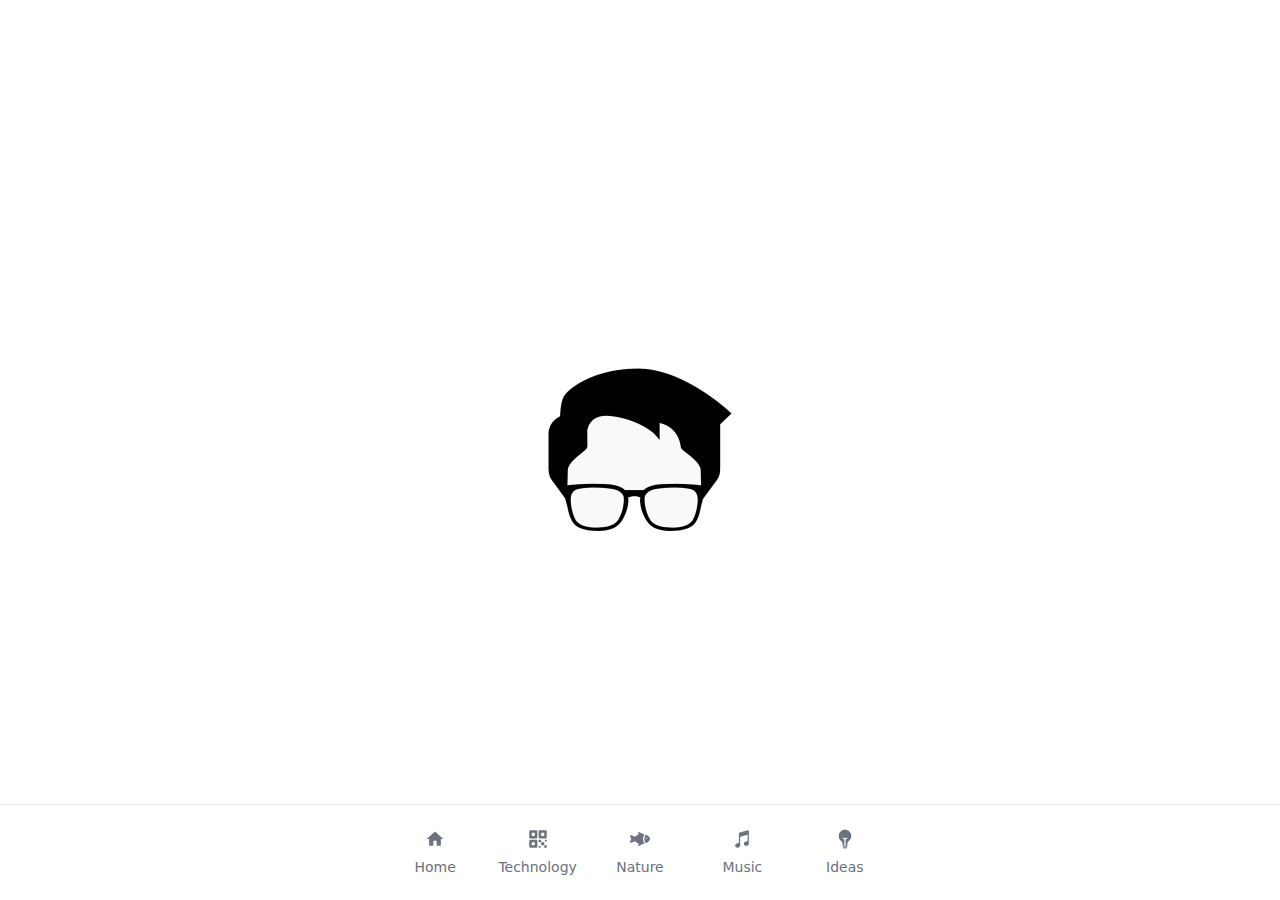
==== commit a280f0d3: "updated alpha 20240611" ====
--- a/index.html
+++ b/index.html
@@ -59,8 +59,8 @@
 <link rel="icon" type="image/png" sizes="16x16" href="/favicon-16x16.png" />
 <link rel="icon" type="image/svg+xml" href="/favicon.svg" />
 <link rel="shortcut icon" type="image/x-icon" href="/favicon.ico" />
-  <script type="module" crossorigin src="/assets/index-12463a88.js"></script>
-  <link rel="stylesheet" href="/assets/index-323af0ec.css">
+  <script type="module" crossorigin src="/assets/index-498d9cc8.js"></script>
+  <link rel="stylesheet" href="/assets/index-98c85efe.css">
 <link rel="manifest" href="/manifest.webmanifest"></head>
 <body class="overflow-hidden overscroll-contain pointer-events-none">
 <div id="app"></div>
--- a/assets/index-98c85efe.css
+++ b/assets/index-98c85efe.css
@@ -0,0 +1 @@
+*,:before,:after{box-sizing:border-box;border-width:0;border-style:solid;border-color:#e5e7eb}:before,:after{--tw-content: ""}html,:host{line-height:1.5;-webkit-text-size-adjust:100%;-moz-tab-size:4;-o-tab-size:4;tab-size:4;font-family:ui-sans-serif,system-ui,sans-serif,"Apple Color Emoji","Segoe UI Emoji",Segoe UI Symbol,"Noto Color Emoji";font-feature-settings:normal;font-variation-settings:normal;-webkit-tap-highlight-color:transparent}body{margin:0;line-height:inherit}hr{height:0;color:inherit;border-top-width:1px}abbr:where([title]){-webkit-text-decoration:underline dotted;text-decoration:underline dotted}h1,h2,h3,h4,h5,h6{font-size:inherit;font-weight:inherit}a{color:inherit;text-decoration:inherit}b,strong{font-weight:bolder}code,kbd,samp,pre{font-family:ui-monospace,SFMono-Regular,Menlo,Monaco,Consolas,Liberation Mono,Courier New,monospace;font-feature-settings:normal;font-variation-settings:normal;font-size:1em}small{font-size:80%}sub,sup{font-size:75%;line-height:0;position:relative;vertical-align:baseline}sub{bottom:-.25em}sup{top:-.5em}table{text-indent:0;border-color:inherit;border-collapse:collapse}button,input,optgroup,select,textarea{font-family:inherit;font-feature-settings:inherit;font-variation-settings:inherit;font-size:100%;font-weight:inherit;line-height:inherit;letter-spacing:inherit;color:inherit;margin:0;padding:0}button,select{text-transform:none}button,input:where([type=button]),input:where([type=reset]),input:where([type=submit]){-webkit-appearance:button;background-color:transparent;background-image:none}:-moz-focusring{outline:auto}:-moz-ui-invalid{box-shadow:none}progress{vertical-align:baseline}::-webkit-inner-spin-button,::-webkit-outer-spin-button{height:auto}[type=search]{-webkit-appearance:textfield;outline-offset:-2px}::-webkit-search-decoration{-webkit-appearance:none}::-webkit-file-upload-button{-webkit-appearance:button;font:inherit}summary{display:list-item}blockquote,dl,dd,h1,h2,h3,h4,h5,h6,hr,figure,p,pre{margin:0}fieldset{margin:0;padding:0}legend{padding:0}ol,ul,menu{list-style:none;margin:0;padding:0}dialog{padding:0}textarea{resize:vertical}input::-moz-placeholder,textarea::-moz-placeholder{opacity:1;color:#9ca3af}input::placeholder,textarea::placeholder{opacity:1;color:#9ca3af}button,[role=button]{cursor:pointer}:disabled{cursor:default}img,svg,video,canvas,audio,iframe,embed,object{display:block;vertical-align:middle}img,video{max-width:100%;height:auto}[hidden]{display:none}*,:before,:after{--tw-border-spacing-x: 0;--tw-border-spacing-y: 0;--tw-translate-x: 0;--tw-translate-y: 0;--tw-rotate: 0;--tw-skew-x: 0;--tw-skew-y: 0;--tw-scale-x: 1;--tw-scale-y: 1;--tw-pan-x: ;--tw-pan-y: ;--tw-pinch-zoom: ;--tw-scroll-snap-strictness: proximity;--tw-gradient-from-position: ;--tw-gradient-via-position: ;--tw-gradient-to-position: ;--tw-ordinal: ;--tw-slashed-zero: ;--tw-numeric-figure: ;--tw-numeric-spacing: ;--tw-numeric-fraction: ;--tw-ring-inset: ;--tw-ring-offset-width: 0px;--tw-ring-offset-color: #fff;--tw-ring-color: rgb(59 130 246 / .5);--tw-ring-offset-shadow: 0 0 #0000;--tw-ring-shadow: 0 0 #0000;--tw-shadow: 0 0 #0000;--tw-shadow-colored: 0 0 #0000;--tw-blur: ;--tw-brightness: ;--tw-contrast: ;--tw-grayscale: ;--tw-hue-rotate: ;--tw-invert: ;--tw-saturate: ;--tw-sepia: ;--tw-drop-shadow: ;--tw-backdrop-blur: ;--tw-backdrop-brightness: ;--tw-backdrop-contrast: ;--tw-backdrop-grayscale: ;--tw-backdrop-hue-rotate: ;--tw-backdrop-invert: ;--tw-backdrop-opacity: ;--tw-backdrop-saturate: ;--tw-backdrop-sepia: ;--tw-contain-size: ;--tw-contain-layout: ;--tw-contain-paint: ;--tw-contain-style: }::backdrop{--tw-border-spacing-x: 0;--tw-border-spacing-y: 0;--tw-translate-x: 0;--tw-translate-y: 0;--tw-rotate: 0;--tw-skew-x: 0;--tw-skew-y: 0;--tw-scale-x: 1;--tw-scale-y: 1;--tw-pan-x: ;--tw-pan-y: ;--tw-pinch-zoom: ;--tw-scroll-snap-strictness: proximity;--tw-gradient-from-position: ;--tw-gradient-via-position: ;--tw-gradient-to-position: ;--tw-ordinal: ;--tw-slashed-zero: ;--tw-numeric-figure: ;--tw-numeric-spacing: ;--tw-numeric-fraction: ;--tw-ring-inset: ;--tw-ring-offset-width: 0px;--tw-ring-offset-color: #fff;--tw-ring-color: rgb(59 130 246 / .5);--tw-ring-offset-shadow: 0 0 #0000;--tw-ring-shadow: 0 0 #0000;--tw-shadow: 0 0 #0000;--tw-shadow-colored: 0 0 #0000;--tw-blur: ;--tw-brightness: ;--tw-contrast: ;--tw-grayscale: ;--tw-hue-rotate: ;--tw-invert: ;--tw-saturate: ;--tw-sepia: ;--tw-drop-shadow: ;--tw-backdrop-blur: ;--tw-backdrop-brightness: ;--tw-backdrop-contrast: ;--tw-backdrop-grayscale: ;--tw-backdrop-hue-rotate: ;--tw-backdrop-invert: ;--tw-backdrop-opacity: ;--tw-backdrop-saturate: ;--tw-backdrop-sepia: ;--tw-contain-size: ;--tw-contain-layout: ;--tw-contain-paint: ;--tw-contain-style: }.container{width:100%}@media (min-width: 640px){.container{max-width:640px}}@media (min-width: 768px){.container{max-width:768px}}@media (min-width: 1024px){.container{max-width:1024px}}@media (min-width: 1280px){.container{max-width:1280px}}@media (min-width: 1536px){.container{max-width:1536px}}.static{position:static}.fixed{position:fixed}.bottom-0{bottom:0}.bottom-5{bottom:1.25rem}.left-0{left:0}.right-0{right:0}.z-50{z-index:50}.z-auto{z-index:auto}.m-5{margin:1.25rem}.mx-auto{margin-left:auto;margin-right:auto}.my-3{margin-top:.75rem;margin-bottom:.75rem}.my-auto{margin-top:auto;margin-bottom:auto}.mb-2{margin-bottom:.5rem}.flex{display:flex}.inline-flex{display:inline-flex}.grid{display:grid}.h-24{height:6rem}.h-5{height:1.25rem}.h-full{height:100%}.h-screen{height:100vh}.w-5{width:1.25rem}.w-full{width:100%}.max-w-lg{max-width:32rem}.animate-none{animation:none}.grid-cols-5{grid-template-columns:repeat(5,minmax(0,1fr))}.flex-col{flex-direction:column}.place-content-center{place-content:center}.items-center{align-items:center}.justify-center{justify-content:center}.overflow-y-auto{overflow-y:auto}.rounded{border-radius:.25rem}.rounded-md{border-radius:.375rem}.border{border-width:1px}.border-t{border-top-width:1px}.border-gray-200{--tw-border-opacity: 1;border-color:rgb(229 231 235 / var(--tw-border-opacity))}.bg-white{--tw-bg-opacity: 1;background-color:rgb(255 255 255 / var(--tw-bg-opacity))}.bg-opacity-75{--tw-bg-opacity: .75}.bg-fixed{background-attachment:fixed}.bg-center{background-position:center}.bg-no-repeat{background-repeat:no-repeat}.p-10{padding:2.5rem}.p-3{padding:.75rem}.p-5{padding:1.25rem}.px-5{padding-left:1.25rem;padding-right:1.25rem}.text-left{text-align:left}.font-mono{font-family:ui-monospace,SFMono-Regular,Menlo,Monaco,Consolas,Liberation Mono,Courier New,monospace}.text-sm{font-size:.875rem;line-height:1.25rem}.text-xs{font-size:.75rem;line-height:1rem}.font-medium{font-weight:500}.text-black{--tw-text-opacity: 1;color:rgb(0 0 0 / var(--tw-text-opacity))}.text-gray-400{--tw-text-opacity: 1;color:rgb(156 163 175 / var(--tw-text-opacity))}.text-gray-500{--tw-text-opacity: 1;color:rgb(107 114 128 / var(--tw-text-opacity))}.shadow-lg{--tw-shadow: 0 10px 15px -3px rgb(0 0 0 / .1), 0 4px 6px -4px rgb(0 0 0 / .1);--tw-shadow-colored: 0 10px 15px -3px var(--tw-shadow-color), 0 4px 6px -4px var(--tw-shadow-color);box-shadow:var(--tw-ring-offset-shadow, 0 0 #0000),var(--tw-ring-shadow, 0 0 #0000),var(--tw-shadow)}.hover\:bg-gray-50:hover{--tw-bg-opacity: 1;background-color:rgb(249 250 251 / var(--tw-bg-opacity))}.group:hover .group-hover\:text-blue-600{--tw-text-opacity: 1;color:rgb(37 99 235 / var(--tw-text-opacity))}@media (prefers-color-scheme: dark){.dark\:border-gray-600{--tw-border-opacity: 1;border-color:rgb(75 85 99 / var(--tw-border-opacity))}.dark\:bg-gray-900{--tw-bg-opacity: 1;background-color:rgb(17 24 39 / var(--tw-bg-opacity))}.dark\:text-gray-400{--tw-text-opacity: 1;color:rgb(156 163 175 / var(--tw-text-opacity))}.dark\:hover\:bg-gray-800:hover{--tw-bg-opacity: 1;background-color:rgb(31 41 55 / var(--tw-bg-opacity))}.group:hover .dark\:group-hover\:text-blue-500{--tw-text-opacity: 1;color:rgb(59 130 246 / var(--tw-text-opacity))}}.pwa-toast{position:fixed;right:0;bottom:0;z-index:auto;margin:1.25rem;border-radius:.375rem;border-width:1px;padding:1.25rem;text-align:left;--tw-shadow: 0 1px 2px 0 rgb(0 0 0 / .05);--tw-shadow-colored: 0 1px 2px 0 var(--tw-shadow-color);box-shadow:var(--tw-ring-offset-shadow, 0 0 #0000),var(--tw-ring-shadow, 0 0 #0000),var(--tw-shadow)}.pwa-toast .message{margin-top:.75rem;margin-bottom:.75rem}.pwa-toast button{border-radius:.375rem;border-width:1px;padding:1.25rem}
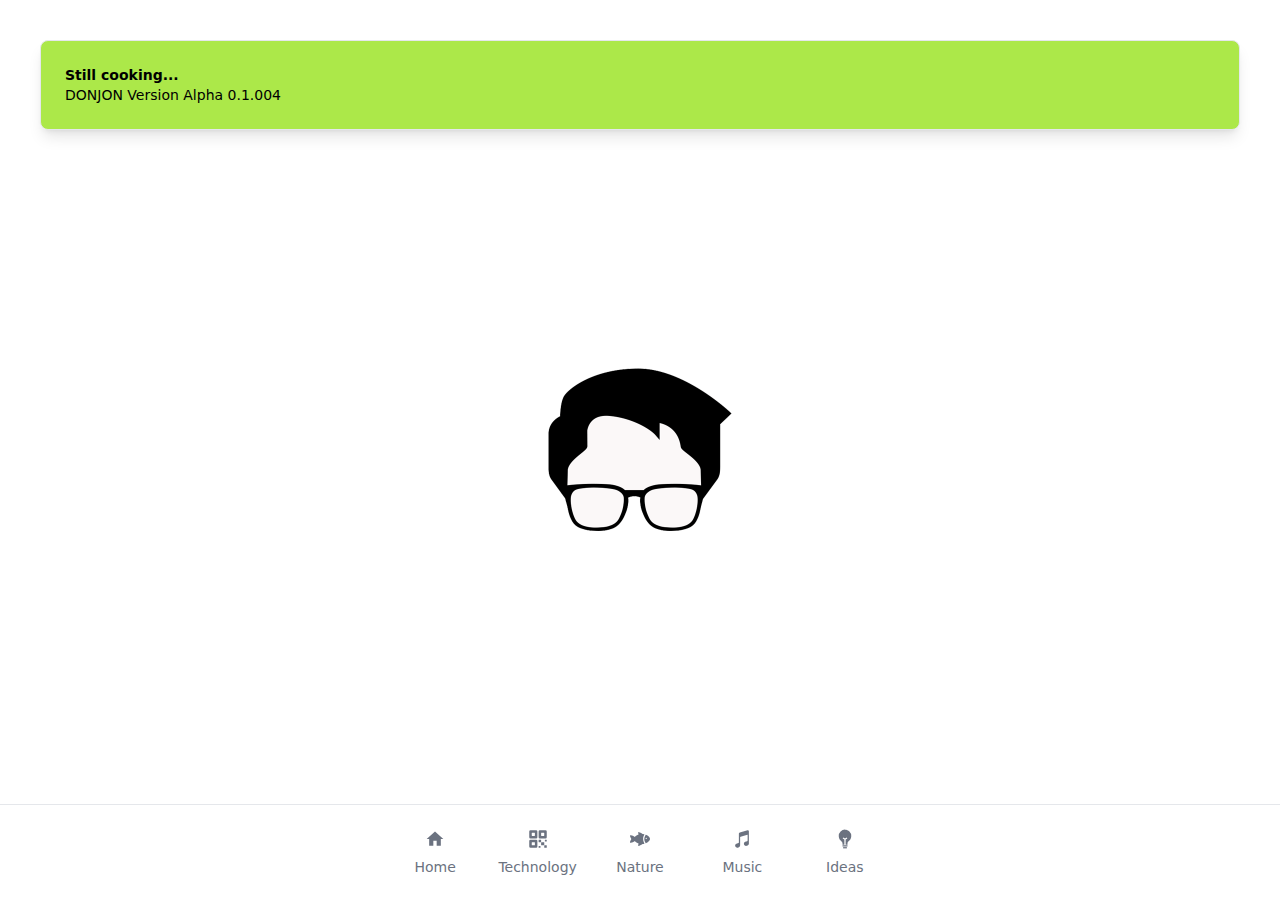
==== commit 2384e1dd: "updated alpha 20240613a" ====
--- a/index.html
+++ b/index.html
@@ -59,8 +59,8 @@
 <link rel="icon" type="image/png" sizes="16x16" href="/favicon-16x16.png" />
 <link rel="icon" type="image/svg+xml" href="/favicon.svg" />
 <link rel="shortcut icon" type="image/x-icon" href="/favicon.ico" />
-  <script type="module" crossorigin src="/assets/index-498d9cc8.js"></script>
-  <link rel="stylesheet" href="/assets/index-98c85efe.css">
+  <script type="module" crossorigin src="/assets/index-e377fdd6.js"></script>
+  <link rel="stylesheet" href="/assets/index-4d0ed7e8.css">
 <link rel="manifest" href="/manifest.webmanifest"></head>
 <body class="overflow-hidden overscroll-contain pointer-events-none">
 <div id="app"></div>
--- a/assets/index-4d0ed7e8.css
+++ b/assets/index-4d0ed7e8.css
@@ -0,0 +1 @@
+*,:before,:after{box-sizing:border-box;border-width:0;border-style:solid;border-color:#e5e7eb}:before,:after{--tw-content: ""}html,:host{line-height:1.5;-webkit-text-size-adjust:100%;-moz-tab-size:4;-o-tab-size:4;tab-size:4;font-family:ui-sans-serif,system-ui,sans-serif,"Apple Color Emoji","Segoe UI Emoji",Segoe UI Symbol,"Noto Color Emoji";font-feature-settings:normal;font-variation-settings:normal;-webkit-tap-highlight-color:transparent}body{margin:0;line-height:inherit}hr{height:0;color:inherit;border-top-width:1px}abbr:where([title]){-webkit-text-decoration:underline dotted;text-decoration:underline dotted}h1,h2,h3,h4,h5,h6{font-size:inherit;font-weight:inherit}a{color:inherit;text-decoration:inherit}b,strong{font-weight:bolder}code,kbd,samp,pre{font-family:ui-monospace,SFMono-Regular,Menlo,Monaco,Consolas,Liberation Mono,Courier New,monospace;font-feature-settings:normal;font-variation-settings:normal;font-size:1em}small{font-size:80%}sub,sup{font-size:75%;line-height:0;position:relative;vertical-align:baseline}sub{bottom:-.25em}sup{top:-.5em}table{text-indent:0;border-color:inherit;border-collapse:collapse}button,input,optgroup,select,textarea{font-family:inherit;font-feature-settings:inherit;font-variation-settings:inherit;font-size:100%;font-weight:inherit;line-height:inherit;letter-spacing:inherit;color:inherit;margin:0;padding:0}button,select{text-transform:none}button,input:where([type=button]),input:where([type=reset]),input:where([type=submit]){-webkit-appearance:button;background-color:transparent;background-image:none}:-moz-focusring{outline:auto}:-moz-ui-invalid{box-shadow:none}progress{vertical-align:baseline}::-webkit-inner-spin-button,::-webkit-outer-spin-button{height:auto}[type=search]{-webkit-appearance:textfield;outline-offset:-2px}::-webkit-search-decoration{-webkit-appearance:none}::-webkit-file-upload-button{-webkit-appearance:button;font:inherit}summary{display:list-item}blockquote,dl,dd,h1,h2,h3,h4,h5,h6,hr,figure,p,pre{margin:0}fieldset{margin:0;padding:0}legend{padding:0}ol,ul,menu{list-style:none;margin:0;padding:0}dialog{padding:0}textarea{resize:vertical}input::-moz-placeholder,textarea::-moz-placeholder{opacity:1;color:#9ca3af}input::placeholder,textarea::placeholder{opacity:1;color:#9ca3af}button,[role=button]{cursor:pointer}:disabled{cursor:default}img,svg,video,canvas,audio,iframe,embed,object{display:block;vertical-align:middle}img,video{max-width:100%;height:auto}[hidden]{display:none}*,:before,:after{--tw-border-spacing-x: 0;--tw-border-spacing-y: 0;--tw-translate-x: 0;--tw-translate-y: 0;--tw-rotate: 0;--tw-skew-x: 0;--tw-skew-y: 0;--tw-scale-x: 1;--tw-scale-y: 1;--tw-pan-x: ;--tw-pan-y: ;--tw-pinch-zoom: ;--tw-scroll-snap-strictness: proximity;--tw-gradient-from-position: ;--tw-gradient-via-position: ;--tw-gradient-to-position: ;--tw-ordinal: ;--tw-slashed-zero: ;--tw-numeric-figure: ;--tw-numeric-spacing: ;--tw-numeric-fraction: ;--tw-ring-inset: ;--tw-ring-offset-width: 0px;--tw-ring-offset-color: #fff;--tw-ring-color: rgb(59 130 246 / .5);--tw-ring-offset-shadow: 0 0 #0000;--tw-ring-shadow: 0 0 #0000;--tw-shadow: 0 0 #0000;--tw-shadow-colored: 0 0 #0000;--tw-blur: ;--tw-brightness: ;--tw-contrast: ;--tw-grayscale: ;--tw-hue-rotate: ;--tw-invert: ;--tw-saturate: ;--tw-sepia: ;--tw-drop-shadow: ;--tw-backdrop-blur: ;--tw-backdrop-brightness: ;--tw-backdrop-contrast: ;--tw-backdrop-grayscale: ;--tw-backdrop-hue-rotate: ;--tw-backdrop-invert: ;--tw-backdrop-opacity: ;--tw-backdrop-saturate: ;--tw-backdrop-sepia: ;--tw-contain-size: ;--tw-contain-layout: ;--tw-contain-paint: ;--tw-contain-style: }::backdrop{--tw-border-spacing-x: 0;--tw-border-spacing-y: 0;--tw-translate-x: 0;--tw-translate-y: 0;--tw-rotate: 0;--tw-skew-x: 0;--tw-skew-y: 0;--tw-scale-x: 1;--tw-scale-y: 1;--tw-pan-x: ;--tw-pan-y: ;--tw-pinch-zoom: ;--tw-scroll-snap-strictness: proximity;--tw-gradient-from-position: ;--tw-gradient-via-position: ;--tw-gradient-to-position: ;--tw-ordinal: ;--tw-slashed-zero: ;--tw-numeric-figure: ;--tw-numeric-spacing: ;--tw-numeric-fraction: ;--tw-ring-inset: ;--tw-ring-offset-width: 0px;--tw-ring-offset-color: #fff;--tw-ring-color: rgb(59 130 246 / .5);--tw-ring-offset-shadow: 0 0 #0000;--tw-ring-shadow: 0 0 #0000;--tw-shadow: 0 0 #0000;--tw-shadow-colored: 0 0 #0000;--tw-blur: ;--tw-brightness: ;--tw-contrast: ;--tw-grayscale: ;--tw-hue-rotate: ;--tw-invert: ;--tw-saturate: ;--tw-sepia: ;--tw-drop-shadow: ;--tw-backdrop-blur: ;--tw-backdrop-brightness: ;--tw-backdrop-contrast: ;--tw-backdrop-grayscale: ;--tw-backdrop-hue-rotate: ;--tw-backdrop-invert: ;--tw-backdrop-opacity: ;--tw-backdrop-saturate: ;--tw-backdrop-sepia: ;--tw-contain-size: ;--tw-contain-layout: ;--tw-contain-paint: ;--tw-contain-style: }.container{width:100%}@media (min-width: 640px){.container{max-width:640px}}@media (min-width: 768px){.container{max-width:768px}}@media (min-width: 1024px){.container{max-width:1024px}}@media (min-width: 1280px){.container{max-width:1280px}}@media (min-width: 1536px){.container{max-width:1536px}}.static{position:static}.fixed{position:fixed}.bottom-0{bottom:0}.bottom-5{bottom:1.25rem}.left-0{left:0}.right-0{right:0}.z-50{z-index:50}.z-auto{z-index:auto}.m-5{margin:1.25rem}.mx-auto{margin-left:auto;margin-right:auto}.my-3{margin-top:.75rem;margin-bottom:.75rem}.my-auto{margin-top:auto;margin-bottom:auto}.mb-2{margin-bottom:.5rem}.flex{display:flex}.inline-flex{display:inline-flex}.grid{display:grid}.h-24{height:6rem}.h-5{height:1.25rem}.h-full{height:100%}.h-screen{height:100vh}.w-5{width:1.25rem}.w-full{width:100%}.max-w-lg{max-width:32rem}.grid-cols-5{grid-template-columns:repeat(5,minmax(0,1fr))}.flex-col{flex-direction:column}.place-content-center{place-content:center}.items-center{align-items:center}.justify-center{justify-content:center}.overflow-y-auto{overflow-y:auto}.overscroll-none{overscroll-behavior:none}.rounded-lg{border-radius:.5rem}.rounded-md{border-radius:.375rem}.border{border-width:1px}.border-t{border-top-width:1px}.border-gray-200{--tw-border-opacity: 1;border-color:rgb(229 231 235 / var(--tw-border-opacity))}.bg-lime-400{--tw-bg-opacity: 1;background-color:rgb(163 230 53 / var(--tw-bg-opacity))}.bg-white{--tw-bg-opacity: 1;background-color:rgb(255 255 255 / var(--tw-bg-opacity))}.bg-opacity-90{--tw-bg-opacity: .9}.bg-fixed{background-attachment:fixed}.bg-center{background-position:center}.bg-no-repeat{background-repeat:no-repeat}.p-3{padding:.75rem}.p-5{padding:1.25rem}.px-5{padding-left:1.25rem;padding-right:1.25rem}.text-left{text-align:left}.font-mono{font-family:ui-monospace,SFMono-Regular,Menlo,Monaco,Consolas,Liberation Mono,Courier New,monospace}.text-sm{font-size:.875rem;line-height:1.25rem}.text-xs{font-size:.75rem;line-height:1rem}.font-medium{font-weight:500}.text-black{--tw-text-opacity: 1;color:rgb(0 0 0 / var(--tw-text-opacity))}.text-gray-400{--tw-text-opacity: 1;color:rgb(156 163 175 / var(--tw-text-opacity))}.text-gray-500{--tw-text-opacity: 1;color:rgb(107 114 128 / var(--tw-text-opacity))}.shadow-lg{--tw-shadow: 0 10px 15px -3px rgb(0 0 0 / .1), 0 4px 6px -4px rgb(0 0 0 / .1);--tw-shadow-colored: 0 10px 15px -3px var(--tw-shadow-color), 0 4px 6px -4px var(--tw-shadow-color);box-shadow:var(--tw-ring-offset-shadow, 0 0 #0000),var(--tw-ring-shadow, 0 0 #0000),var(--tw-shadow)}.hover\:bg-gray-50:hover{--tw-bg-opacity: 1;background-color:rgb(249 250 251 / var(--tw-bg-opacity))}.group:hover .group-hover\:text-blue-600{--tw-text-opacity: 1;color:rgb(37 99 235 / var(--tw-text-opacity))}@media (prefers-color-scheme: dark){.dark\:border-gray-600{--tw-border-opacity: 1;border-color:rgb(75 85 99 / var(--tw-border-opacity))}.dark\:bg-gray-900{--tw-bg-opacity: 1;background-color:rgb(17 24 39 / var(--tw-bg-opacity))}.dark\:text-gray-400{--tw-text-opacity: 1;color:rgb(156 163 175 / var(--tw-text-opacity))}.dark\:hover\:bg-gray-800:hover{--tw-bg-opacity: 1;background-color:rgb(31 41 55 / var(--tw-bg-opacity))}.group:hover .dark\:group-hover\:text-blue-500{--tw-text-opacity: 1;color:rgb(59 130 246 / var(--tw-text-opacity))}}.pwa-toast{position:fixed;right:0;bottom:0;z-index:auto;margin:1.25rem;border-radius:.375rem;border-width:1px;padding:1.25rem;text-align:left;--tw-shadow: 0 1px 2px 0 rgb(0 0 0 / .05);--tw-shadow-colored: 0 1px 2px 0 var(--tw-shadow-color);box-shadow:var(--tw-ring-offset-shadow, 0 0 #0000),var(--tw-ring-shadow, 0 0 #0000),var(--tw-shadow)}.pwa-toast .message{margin-top:.75rem;margin-bottom:.75rem}.pwa-toast button{border-radius:.375rem;border-width:1px;padding:1.25rem}
